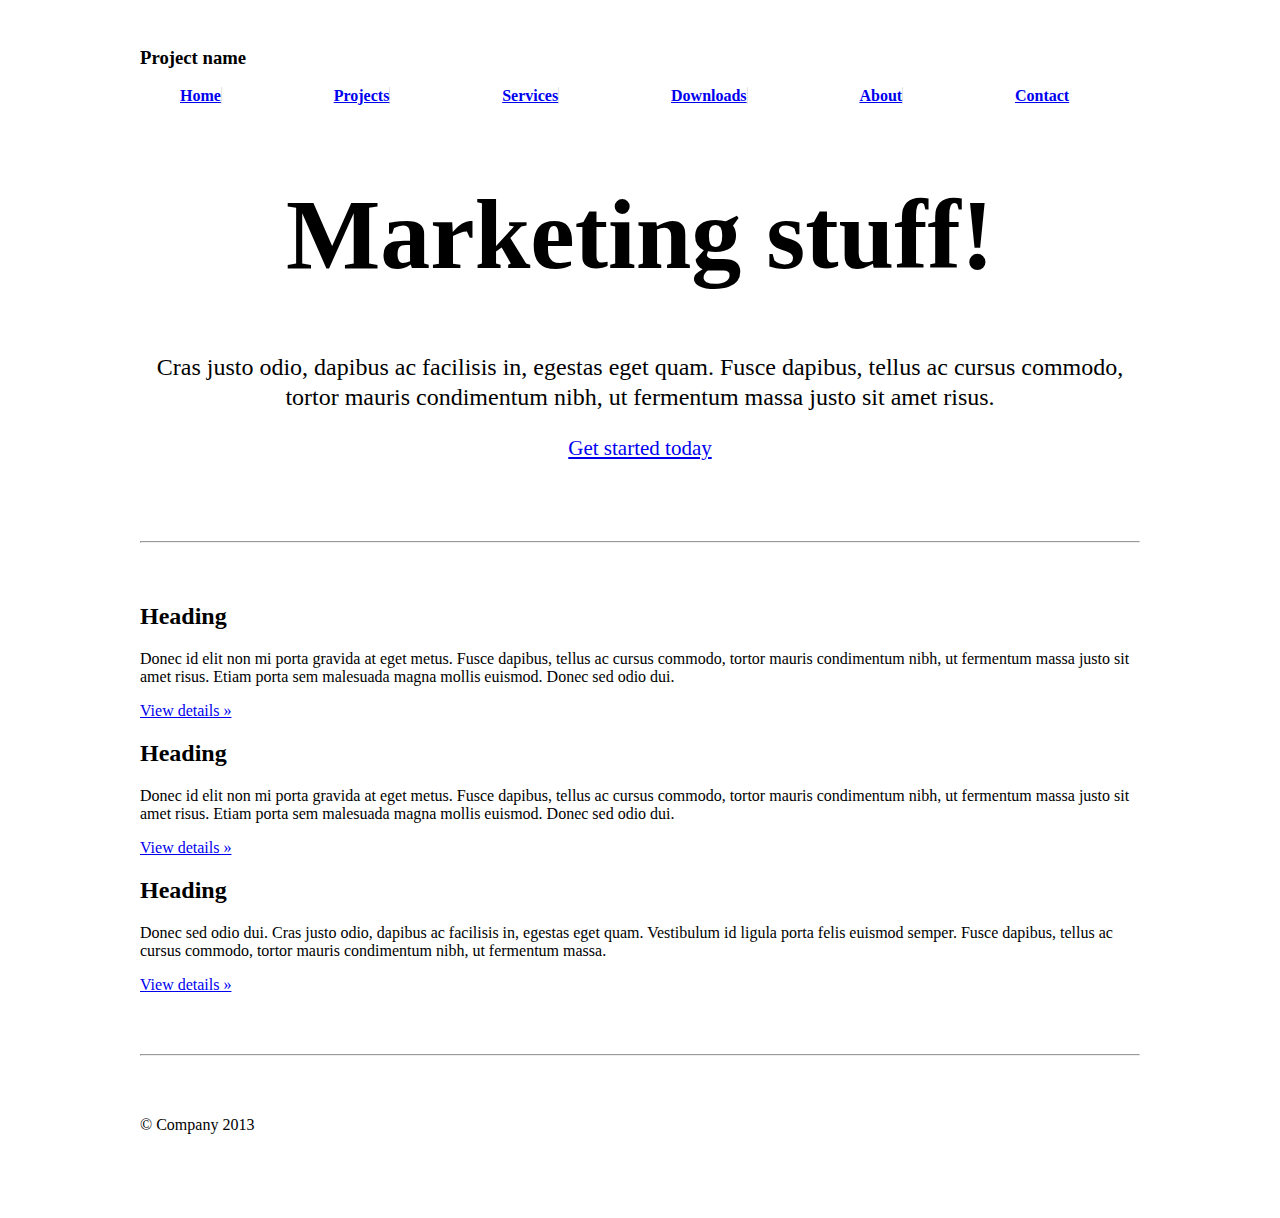
==== index.html @ 989ae7e4 "client MPD Node universelauSmartphone" ====
<!DOCTYPE html>
<html lang="en">
  <head>
    <meta charset="utf-8">
    <title>Template &middot; Bootstrap</title>
    <meta name="viewport" content="width=device-width, initial-scale=1.0">
    <meta name="description" content="">
    <meta name="author" content="">

    <!-- Le styles -->
    <link href="../assets/css/bootstrap.css" rel="stylesheet">
    <style type="text/css">
      body {
        padding-top: 20px;
        padding-bottom: 60px;
      }

      /* Custom container */
      .container {
        margin: 0 auto;
        max-width: 1000px;
      }
      .container > hr {
        margin: 60px 0;
      }

      /* Main marketing message and sign up button */
      .jumbotron {
        margin: 80px 0;
        text-align: center;
      }
      .jumbotron h1 {
        font-size: 100px;
        line-height: 1;
      }
      .jumbotron .lead {
        font-size: 24px;
        line-height: 1.25;
      }
      .jumbotron .btn {
        font-size: 21px;
        padding: 14px 24px;
      }

      /* Supporting marketing content */
      .marketing {
        margin: 60px 0;
      }
      .marketing p + h4 {
        margin-top: 28px;
      }


      /* Customize the navbar links to be fill the entire space of the .navbar */
      .navbar .navbar-inner {
        padding: 0;
      }
      .navbar .nav {
        margin: 0;
        display: table;
        width: 100%;
      }
      .navbar .nav li {
        display: table-cell;
        width: 1%;
        float: none;
      }
      .navbar .nav li a {
        font-weight: bold;
        text-align: center;
        border-left: 1px solid rgba(255,255,255,.75);
        border-right: 1px solid rgba(0,0,0,.1);
      }
      .navbar .nav li:first-child a {
        border-left: 0;
        border-radius: 3px 0 0 3px;
      }
      .navbar .nav li:last-child a {
        border-right: 0;
        border-radius: 0 3px 3px 0;
      }
    </style>
    <link href="../assets/css/bootstrap-responsive.css" rel="stylesheet">

    <!-- HTML5 shim, for IE6-8 support of HTML5 elements -->
    <!--[if lt IE 9]>
      <script src="../assets/js/html5shiv.js"></script>
    <![endif]-->

    <!-- Fav and touch icons -->
    <link rel="apple-touch-icon-precomposed" sizes="144x144" href="../assets/ico/apple-touch-icon-144-precomposed.png">
    <link rel="apple-touch-icon-precomposed" sizes="114x114" href="../assets/ico/apple-touch-icon-114-precomposed.png">
      <link rel="apple-touch-icon-precomposed" sizes="72x72" href="../assets/ico/apple-touch-icon-72-precomposed.png">
                    <link rel="apple-touch-icon-precomposed" href="../assets/ico/apple-touch-icon-57-precomposed.png">
                                   <link rel="shortcut icon" href="../assets/ico/favicon.png">
  </head>

  <body>

    <div class="container">

      <div class="masthead">
        <h3 class="muted">Project name</h3>
        <div class="navbar">
          <div class="navbar-inner">
            <div class="container">
              <ul class="nav">
                <li class="active"><a href="#">Home</a></li>
                <li><a href="#">Projects</a></li>
                <li><a href="#">Services</a></li>
                <li><a href="#">Downloads</a></li>
                <li><a href="#">About</a></li>
                <li><a href="#">Contact</a></li>
              </ul>
            </div>
          </div>
        </div><!-- /.navbar -->
      </div>

      <!-- Jumbotron -->
      <div class="jumbotron">
        <h1>Marketing stuff!</h1>
        <p class="lead">Cras justo odio, dapibus ac facilisis in, egestas eget quam. Fusce dapibus, tellus ac cursus commodo, tortor mauris condimentum nibh, ut fermentum massa justo sit amet risus.</p>
        <a class="btn btn-large btn-success" href="#">Get started today</a>
      </div>

      <hr>

      <!-- Example row of columns -->
      <div class="row-fluid">
        <div class="span4">
          <h2>Heading</h2>
          <p>Donec id elit non mi porta gravida at eget metus. Fusce dapibus, tellus ac cursus commodo, tortor mauris condimentum nibh, ut fermentum massa justo sit amet risus. Etiam porta sem malesuada magna mollis euismod. Donec sed odio dui. </p>
          <p><a class="btn" href="#">View details &raquo;</a></p>
        </div>
        <div class="span4">
          <h2>Heading</h2>
          <p>Donec id elit non mi porta gravida at eget metus. Fusce dapibus, tellus ac cursus commodo, tortor mauris condimentum nibh, ut fermentum massa justo sit amet risus. Etiam porta sem malesuada magna mollis euismod. Donec sed odio dui. </p>
          <p><a class="btn" href="#">View details &raquo;</a></p>
       </div>
        <div class="span4">
          <h2>Heading</h2>
          <p>Donec sed odio dui. Cras justo odio, dapibus ac facilisis in, egestas eget quam. Vestibulum id ligula porta felis euismod semper. Fusce dapibus, tellus ac cursus commodo, tortor mauris condimentum nibh, ut fermentum massa.</p>
          <p><a class="btn" href="#">View details &raquo;</a></p>
        </div>
      </div>

      <hr>

      <div class="footer">
        <p>&copy; Company 2013</p>
      </div>

    </div> <!-- /container -->

    <!-- Le javascript
    ================================================== -->
    <!-- Placed at the end of the document so the pages load faster -->
    <script src="../assets/js/jquery.js"></script>
    <script src="../assets/js/bootstrap-transition.js"></script>
    <script src="../assets/js/bootstrap-alert.js"></script>
    <script src="../assets/js/bootstrap-modal.js"></script>
    <script src="../assets/js/bootstrap-dropdown.js"></script>
    <script src="../assets/js/bootstrap-scrollspy.js"></script>
    <script src="../assets/js/bootstrap-tab.js"></script>
    <script src="../assets/js/bootstrap-tooltip.js"></script>
    <script src="../assets/js/bootstrap-popover.js"></script>
    <script src="../assets/js/bootstrap-button.js"></script>
    <script src="../assets/js/bootstrap-collapse.js"></script>
    <script src="../assets/js/bootstrap-carousel.js"></script>
    <script src="../assets/js/bootstrap-typeahead.js"></script>

  </body>
</html>
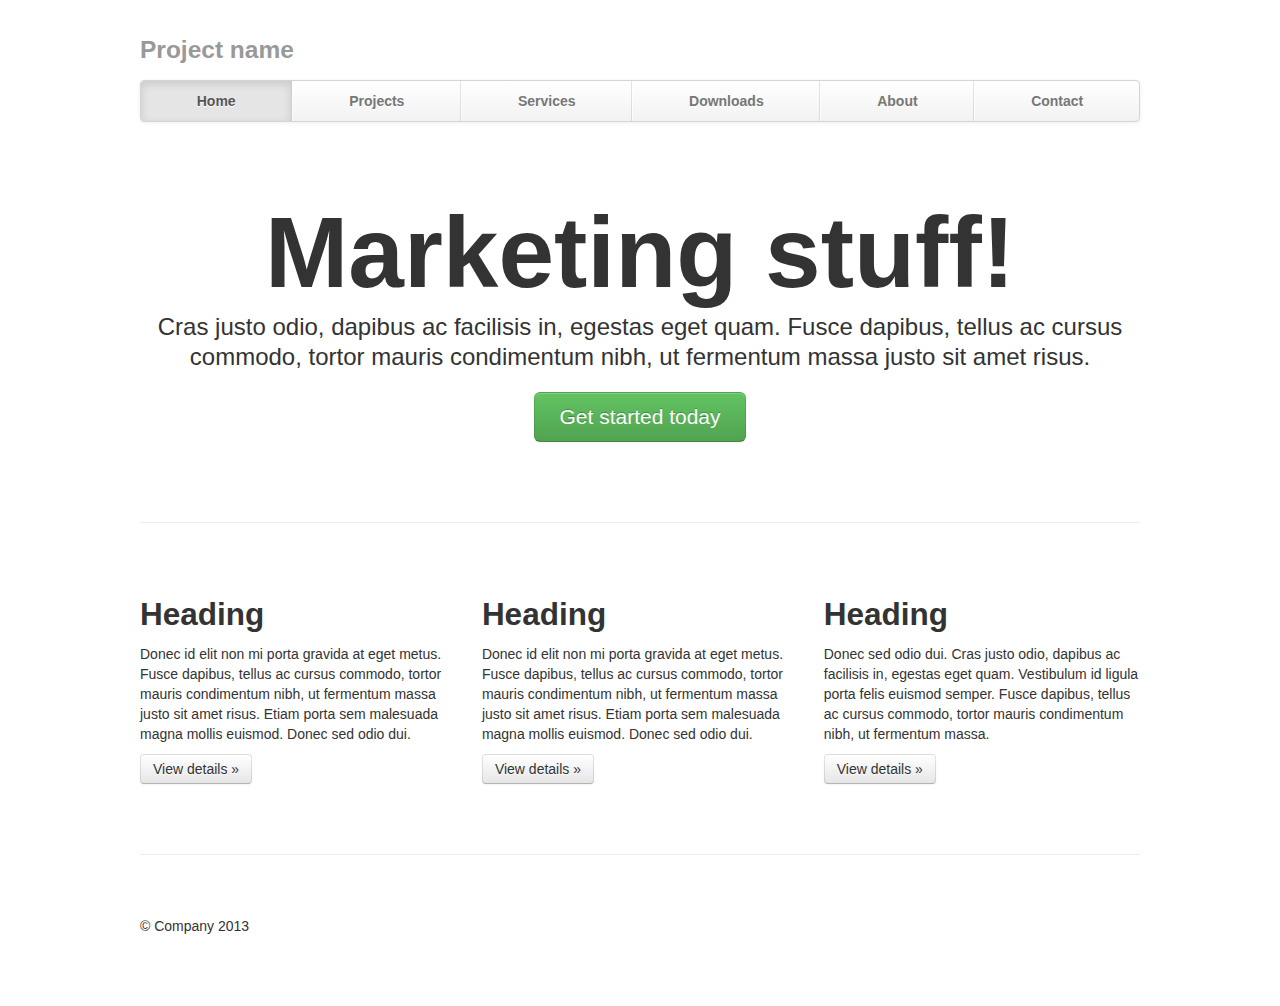
==== commit a682e8ad: "test1" ====
--- a/index.html
+++ b/index.html
@@ -8,7 +8,7 @@
     <meta name="author" content="">
 
     <!-- Le styles -->
-    <link href="../assets/css/bootstrap.css" rel="stylesheet">
+    <link href="./css/bootstrap.css" rel="stylesheet">
     <style type="text/css">
       body {
         padding-top: 20px;
@@ -80,19 +80,19 @@
         border-radius: 0 3px 3px 0;
       }
     </style>
-    <link href="../assets/css/bootstrap-responsive.css" rel="stylesheet">
+    <link href="./css/bootstrap-responsive.css" rel="stylesheet">
 
     <!-- HTML5 shim, for IE6-8 support of HTML5 elements -->
     <!--[if lt IE 9]>
-      <script src="../assets/js/html5shiv.js"></script>
+      <script src="./js/html5shiv.js"></script>
     <![endif]-->
 
     <!-- Fav and touch icons -->
-    <link rel="apple-touch-icon-precomposed" sizes="144x144" href="../assets/ico/apple-touch-icon-144-precomposed.png">
-    <link rel="apple-touch-icon-precomposed" sizes="114x114" href="../assets/ico/apple-touch-icon-114-precomposed.png">
-      <link rel="apple-touch-icon-precomposed" sizes="72x72" href="../assets/ico/apple-touch-icon-72-precomposed.png">
-                    <link rel="apple-touch-icon-precomposed" href="../assets/ico/apple-touch-icon-57-precomposed.png">
-                                   <link rel="shortcut icon" href="../assets/ico/favicon.png">
+    <link rel="apple-touch-icon-precomposed" sizes="144x144" href="./ico/apple-touch-icon-144-precomposed.png">
+    <link rel="apple-touch-icon-precomposed" sizes="114x114" href="./ico/apple-touch-icon-114-precomposed.png">
+      <link rel="apple-touch-icon-precomposed" sizes="72x72" href="./ico/apple-touch-icon-72-precomposed.png">
+                    <link rel="apple-touch-icon-precomposed" href="./ico/apple-touch-icon-57-precomposed.png">
+                                   <link rel="shortcut icon" href="./ico/favicon.png">
   </head>
 
   <body>
@@ -156,19 +156,19 @@
     <!-- Le javascript
     ================================================== -->
     <!-- Placed at the end of the document so the pages load faster -->
-    <script src="../assets/js/jquery.js"></script>
-    <script src="../assets/js/bootstrap-transition.js"></script>
-    <script src="../assets/js/bootstrap-alert.js"></script>
-    <script src="../assets/js/bootstrap-modal.js"></script>
-    <script src="../assets/js/bootstrap-dropdown.js"></script>
-    <script src="../assets/js/bootstrap-scrollspy.js"></script>
-    <script src="../assets/js/bootstrap-tab.js"></script>
-    <script src="../assets/js/bootstrap-tooltip.js"></script>
-    <script src="../assets/js/bootstrap-popover.js"></script>
-    <script src="../assets/js/bootstrap-button.js"></script>
-    <script src="../assets/js/bootstrap-collapse.js"></script>
-    <script src="../assets/js/bootstrap-carousel.js"></script>
-    <script src="../assets/js/bootstrap-typeahead.js"></script>
+    <script src="./js/jquery.js"></script>
+    <script src="./js/bootstrap-transition.js"></script>
+    <script src="./js/bootstrap-alert.js"></script>
+    <script src="./js/bootstrap-modal.js"></script>
+    <script src="./js/bootstrap-dropdown.js"></script>
+    <script src="./js/bootstrap-scrollspy.js"></script>
+    <script src="./js/bootstrap-tab.js"></script>
+    <script src="./js/bootstrap-tooltip.js"></script>
+    <script src="./js/bootstrap-popover.js"></script>
+    <script src="./js/bootstrap-button.js"></script>
+    <script src="./js/bootstrap-collapse.js"></script>
+    <script src="./js/bootstrap-carousel.js"></script>
+    <script src="./js/bootstrap-typeahead.js"></script>
 
   </body>
 </html>
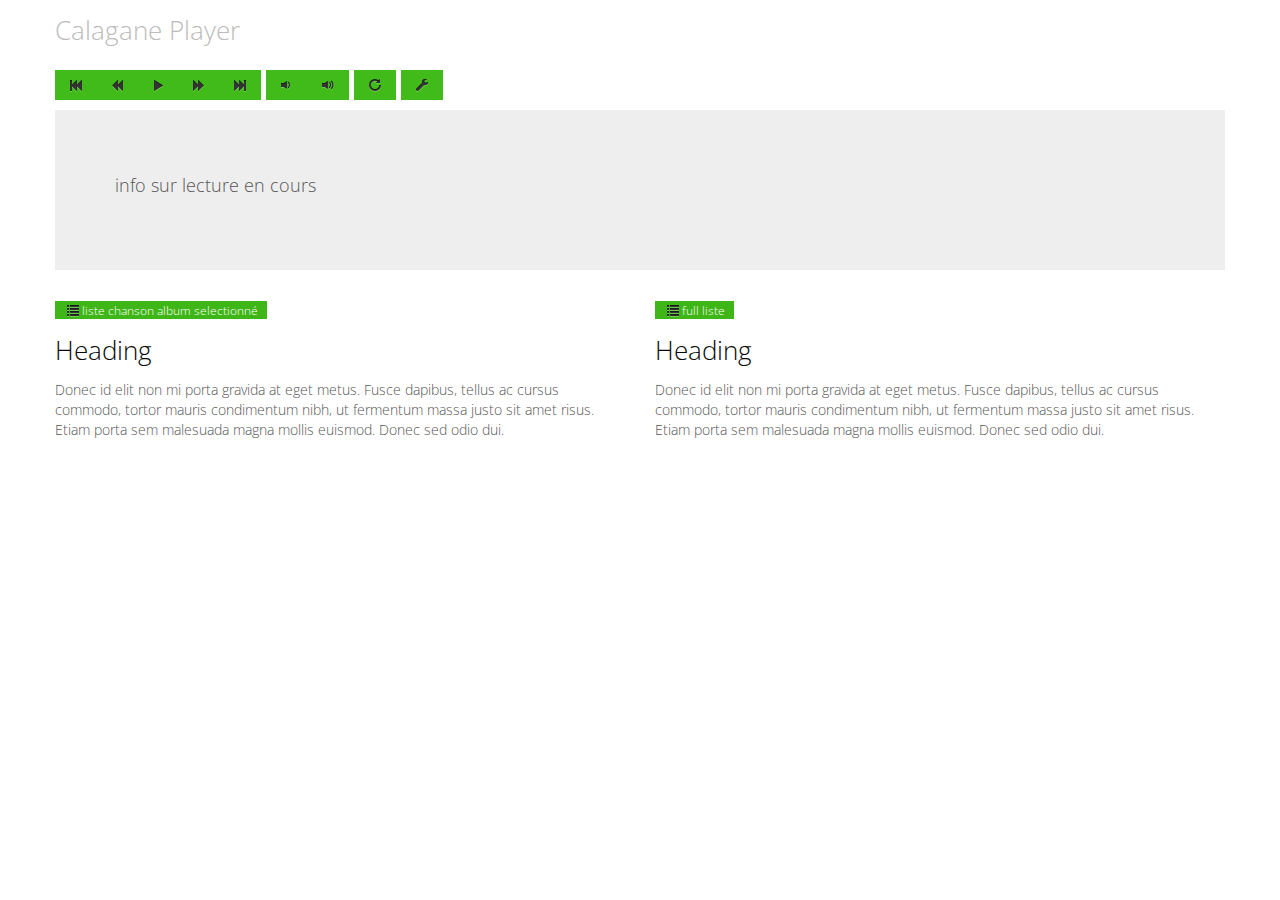
==== commit f9590ffe: "v1" ====
--- a/index.html
+++ b/index.html
@@ -1,174 +1,90 @@
 <!DOCTYPE html>
-<html lang="en">
-  <head>
-    <meta charset="utf-8">
-    <title>Template &middot; Bootstrap</title>
-    <meta name="viewport" content="width=device-width, initial-scale=1.0">
-    <meta name="description" content="">
-    <meta name="author" content="">
+<html lang="fr">
+	<head>
+    	<meta charset="utf-8">
+    	<title>Calagane Player</title>
+    	<meta name="viewport" content="width=device-width, initial-scale=1.0">
+		<meta name="description" content="">
+		<meta name="author" content="">
+	
+		<link href="./bootstrap/css/bootstrap.css" rel="stylesheet">
+		<link href="./bootstrap/css/bootstrap-responsive.css" rel="stylesheet">
 
-    <!-- Le styles -->
-    <link href="./css/bootstrap.css" rel="stylesheet">
-    <style type="text/css">
-      body {
-        padding-top: 20px;
-        padding-bottom: 60px;
-      }
+	</head>
+	
+	<body>
+		
+		<div class="container">
+			<div class="masthead">
+				<h3 class="muted">Calagane Player</h3>
+				<div class="row-fluid">
+					<div class="btn-toolbar">
+						<div class="btn-group">
+							<button class="btn btn-success" type="button">
+								<i class="icon-fast-backward"></i>
+							</button>
+							<button class="btn btn-success" type="button">
+								<i class="icon-backward"></i>
+							</button>
+							<button class="btn btn-success" type="button">
+								<i class="icon-play"></i>
+							</button>
+							<button class="btn btn-success" type="button">
+								<i class="icon-forward"></i>
+							</button>
+							<button class="btn btn-success" type="button">
+								<i class="icon-fast-forward"></i>
+							</button>
+						</div>
+						<div class="btn-group">
+							<button class="btn btn-success" type="button">
+								<i class="icon-volume-down"></i>
+							</button>
+							<button class="btn btn-success" type="button">
+								<i class="icon-volume-up"></i>
+							</button>
+						</div>
+						<div class="btn-group">
+							<button class="btn btn-success" type="button">
+								<i class="icon-repeat"></i>
+							</button>
+						</div>
+						<div class="btn-group">
+							<button class="btn btn-success" type="button">
+								<i class="icon-wrench"></i>
+							</button>
+						</div>
+					</div>
+				</div>
 
-      /* Custom container */
-      .container {
-        margin: 0 auto;
-        max-width: 1000px;
-      }
-      .container > hr {
-        margin: 60px 0;
-      }
+<!-- info sur lecture en cours -->			
+				<div class="hero-unit">
+					<p>info sur lecture en cours</p>
+				</div>
+				
+<!-- Navigation Liste de l'album selectionne et de la liste complete -->		
+				<div class="row-fluid">
+					
+					<!-- Navigation liste de l'album selectionne -->
+					<div class="span6">
+						<span class="badge badge-success"><i class="icon-list"></i>liste chanson album selectionné</span>
+						
+						<h2>Heading</h2>
+						<p>Donec id elit non mi porta gravida at eget metus. Fusce dapibus, tellus ac cursus commodo, tortor mauris condimentum nibh, ut fermentum massa justo sit amet risus. Etiam porta sem malesuada magna mollis euismod. Donec sed odio dui. </p>
+					</div>
+					
+					<!-- Navigation liste complete -->	
+					<div class="span6">
+						<span class="badge badge-success"><i class="icon-list"></i>full liste</span>
 
-      /* Main marketing message and sign up button */
-      .jumbotron {
-        margin: 80px 0;
-        text-align: center;
-      }
-      .jumbotron h1 {
-        font-size: 100px;
-        line-height: 1;
-      }
-      .jumbotron .lead {
-        font-size: 24px;
-        line-height: 1.25;
-      }
-      .jumbotron .btn {
-        font-size: 21px;
-        padding: 14px 24px;
-      }
-
-      /* Supporting marketing content */
-      .marketing {
-        margin: 60px 0;
-      }
-      .marketing p + h4 {
-        margin-top: 28px;
-      }
-
-
-      /* Customize the navbar links to be fill the entire space of the .navbar */
-      .navbar .navbar-inner {
-        padding: 0;
-      }
-      .navbar .nav {
-        margin: 0;
-        display: table;
-        width: 100%;
-      }
-      .navbar .nav li {
-        display: table-cell;
-        width: 1%;
-        float: none;
-      }
-      .navbar .nav li a {
-        font-weight: bold;
-        text-align: center;
-        border-left: 1px solid rgba(255,255,255,.75);
-        border-right: 1px solid rgba(0,0,0,.1);
-      }
-      .navbar .nav li:first-child a {
-        border-left: 0;
-        border-radius: 3px 0 0 3px;
-      }
-      .navbar .nav li:last-child a {
-        border-right: 0;
-        border-radius: 0 3px 3px 0;
-      }
-    </style>
-    <link href="./css/bootstrap-responsive.css" rel="stylesheet">
-
-    <!-- HTML5 shim, for IE6-8 support of HTML5 elements -->
-    <!--[if lt IE 9]>
-      <script src="./js/html5shiv.js"></script>
-    <![endif]-->
-
-    <!-- Fav and touch icons -->
-    <link rel="apple-touch-icon-precomposed" sizes="144x144" href="./ico/apple-touch-icon-144-precomposed.png">
-    <link rel="apple-touch-icon-precomposed" sizes="114x114" href="./ico/apple-touch-icon-114-precomposed.png">
-      <link rel="apple-touch-icon-precomposed" sizes="72x72" href="./ico/apple-touch-icon-72-precomposed.png">
-                    <link rel="apple-touch-icon-precomposed" href="./ico/apple-touch-icon-57-precomposed.png">
-                                   <link rel="shortcut icon" href="./ico/favicon.png">
-  </head>
-
-  <body>
-
-    <div class="container">
-
-      <div class="masthead">
-        <h3 class="muted">Project name</h3>
-        <div class="navbar">
-          <div class="navbar-inner">
-            <div class="container">
-              <ul class="nav">
-                <li class="active"><a href="#">Home</a></li>
-                <li><a href="#">Projects</a></li>
-                <li><a href="#">Services</a></li>
-                <li><a href="#">Downloads</a></li>
-                <li><a href="#">About</a></li>
-                <li><a href="#">Contact</a></li>
-              </ul>
-            </div>
-          </div>
-        </div><!-- /.navbar -->
-      </div>
-
-      <!-- Jumbotron -->
-      <div class="jumbotron">
-        <h1>Marketing stuff!</h1>
-        <p class="lead">Cras justo odio, dapibus ac facilisis in, egestas eget quam. Fusce dapibus, tellus ac cursus commodo, tortor mauris condimentum nibh, ut fermentum massa justo sit amet risus.</p>
-        <a class="btn btn-large btn-success" href="#">Get started today</a>
-      </div>
-
-      <hr>
-
-      <!-- Example row of columns -->
-      <div class="row-fluid">
-        <div class="span4">
-          <h2>Heading</h2>
-          <p>Donec id elit non mi porta gravida at eget metus. Fusce dapibus, tellus ac cursus commodo, tortor mauris condimentum nibh, ut fermentum massa justo sit amet risus. Etiam porta sem malesuada magna mollis euismod. Donec sed odio dui. </p>
-          <p><a class="btn" href="#">View details &raquo;</a></p>
-        </div>
-        <div class="span4">
-          <h2>Heading</h2>
-          <p>Donec id elit non mi porta gravida at eget metus. Fusce dapibus, tellus ac cursus commodo, tortor mauris condimentum nibh, ut fermentum massa justo sit amet risus. Etiam porta sem malesuada magna mollis euismod. Donec sed odio dui. </p>
-          <p><a class="btn" href="#">View details &raquo;</a></p>
-       </div>
-        <div class="span4">
-          <h2>Heading</h2>
-          <p>Donec sed odio dui. Cras justo odio, dapibus ac facilisis in, egestas eget quam. Vestibulum id ligula porta felis euismod semper. Fusce dapibus, tellus ac cursus commodo, tortor mauris condimentum nibh, ut fermentum massa.</p>
-          <p><a class="btn" href="#">View details &raquo;</a></p>
-        </div>
-      </div>
-
-      <hr>
-
-      <div class="footer">
-        <p>&copy; Company 2013</p>
-      </div>
-
-    </div> <!-- /container -->
-
-    <!-- Le javascript
-    ================================================== -->
-    <!-- Placed at the end of the document so the pages load faster -->
-    <script src="./js/jquery.js"></script>
-    <script src="./js/bootstrap-transition.js"></script>
-    <script src="./js/bootstrap-alert.js"></script>
-    <script src="./js/bootstrap-modal.js"></script>
-    <script src="./js/bootstrap-dropdown.js"></script>
-    <script src="./js/bootstrap-scrollspy.js"></script>
-    <script src="./js/bootstrap-tab.js"></script>
-    <script src="./js/bootstrap-tooltip.js"></script>
-    <script src="./js/bootstrap-popover.js"></script>
-    <script src="./js/bootstrap-button.js"></script>
-    <script src="./js/bootstrap-collapse.js"></script>
-    <script src="./js/bootstrap-carousel.js"></script>
-    <script src="./js/bootstrap-typeahead.js"></script>
-
-  </body>
-</html>
+						<h2>Heading</h2>
+						<p>Donec id elit non mi porta gravida at eget metus. Fusce dapibus, tellus ac cursus commodo, tortor mauris condimentum nibh, ut fermentum massa justo sit amet risus. Etiam porta sem malesuada magna mollis euismod. Donec sed odio dui. </p>
+					</div>
+				</div>
+				
+				
+				
+			</div>
+		
+	</body>
+</html> 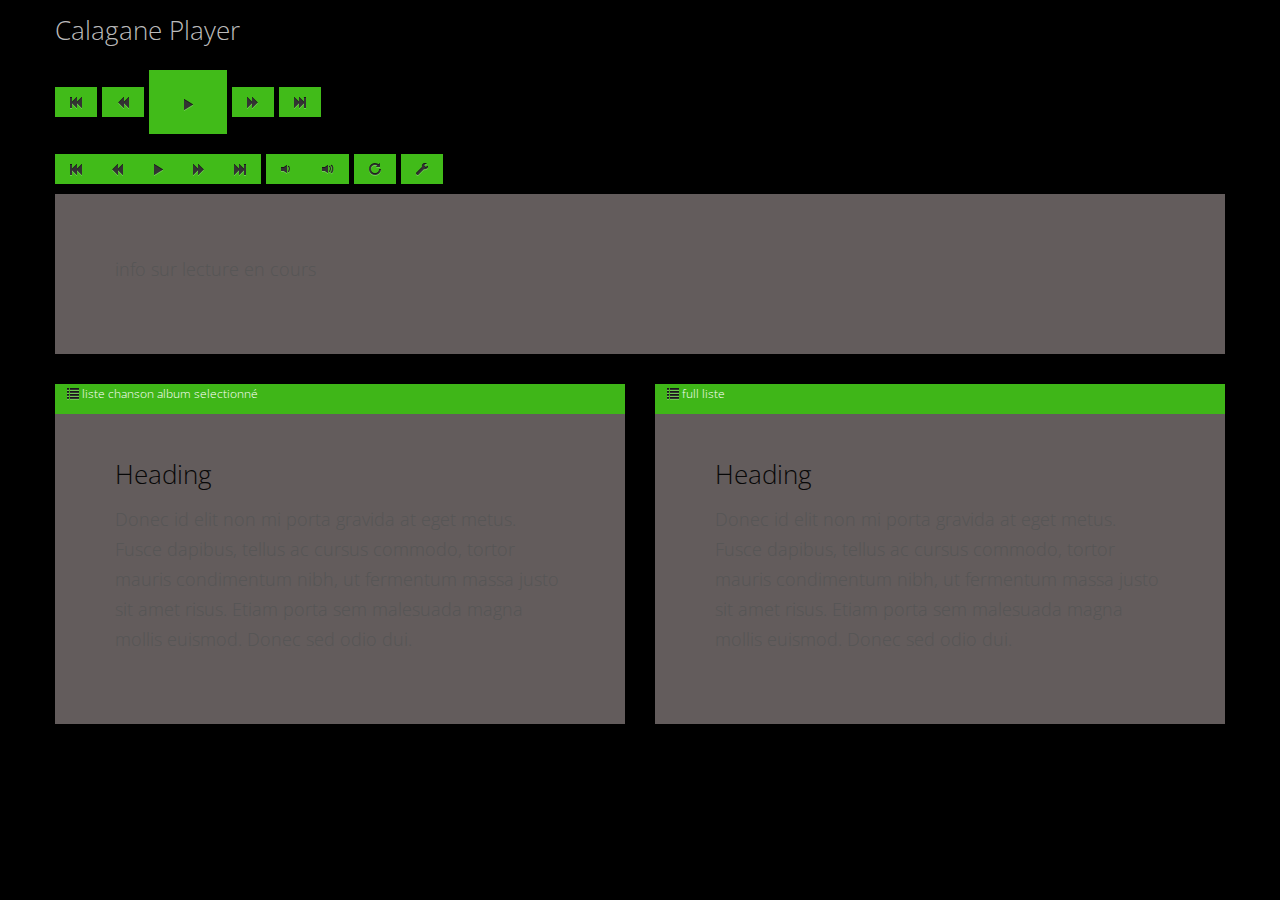
==== commit 6b713eef: "2406" ====
--- a/index.html
+++ b/index.html
@@ -17,6 +17,32 @@
 		<div class="container">
 			<div class="masthead">
 				<h3 class="muted">Calagane Player</h3>
+				
+				<div class="row-fluid">
+					<div class="btn-toolbar">
+						<button class="btn btn-success" type="button">
+							<i class="icon-fast-backward"></i>
+						</button>
+						<button class="btn btn-success" type="button">
+							<i class="icon-backward"></i>
+						</button>
+						<button class="btn btn-large btn-success" type="button">
+							<i class="icon-play"></i>
+						</button>
+						<button class="btn btn-success" type="button">
+							<i class="icon-forward"></i>
+						</button>
+						<button class="btn btn-success" type="button">
+							<i class="icon-fast-forward"></i>
+						</button>
+					</div>
+					
+					
+					
+				</div>
+				
+				
+				
 				<div class="row-fluid">
 					<div class="btn-toolbar">
 						<div class="btn-group">
@@ -67,18 +93,20 @@
 					
 					<!-- Navigation liste de l'album selectionne -->
 					<div class="span6">
-						<span class="badge badge-success"><i class="icon-list"></i>liste chanson album selectionné</span>
-						
-						<h2>Heading</h2>
-						<p>Donec id elit non mi porta gravida at eget metus. Fusce dapibus, tellus ac cursus commodo, tortor mauris condimentum nibh, ut fermentum massa justo sit amet risus. Etiam porta sem malesuada magna mollis euismod. Donec sed odio dui. </p>
+						<span class="span12 badge badge-success"><i class="icon-list"></i>liste chanson album selectionné</span>
+						<div class="hero-unit">
+							<h2>Heading</h2>
+							<p>Donec id elit non mi porta gravida at eget metus. Fusce dapibus, tellus ac cursus commodo, tortor mauris condimentum nibh, ut fermentum massa justo sit amet risus. Etiam porta sem malesuada magna mollis euismod. Donec sed odio dui. </p>
+						</div>
 					</div>
 					
 					<!-- Navigation liste complete -->	
 					<div class="span6">
-						<span class="badge badge-success"><i class="icon-list"></i>full liste</span>
-
-						<h2>Heading</h2>
-						<p>Donec id elit non mi porta gravida at eget metus. Fusce dapibus, tellus ac cursus commodo, tortor mauris condimentum nibh, ut fermentum massa justo sit amet risus. Etiam porta sem malesuada magna mollis euismod. Donec sed odio dui. </p>
+						<span class="span12 badge badge-success"><i class="icon-list"></i>full liste</span>
+						<div class="hero-unit">
+							<h2>Heading</h2>
+							<p>Donec id elit non mi porta gravida at eget metus. Fusce dapibus, tellus ac cursus commodo, tortor mauris condimentum nibh, ut fermentum massa justo sit amet risus. Etiam porta sem malesuada magna mollis euismod. Donec sed odio dui. </p>
+						</div>
 					</div>
 				</div>
 				
